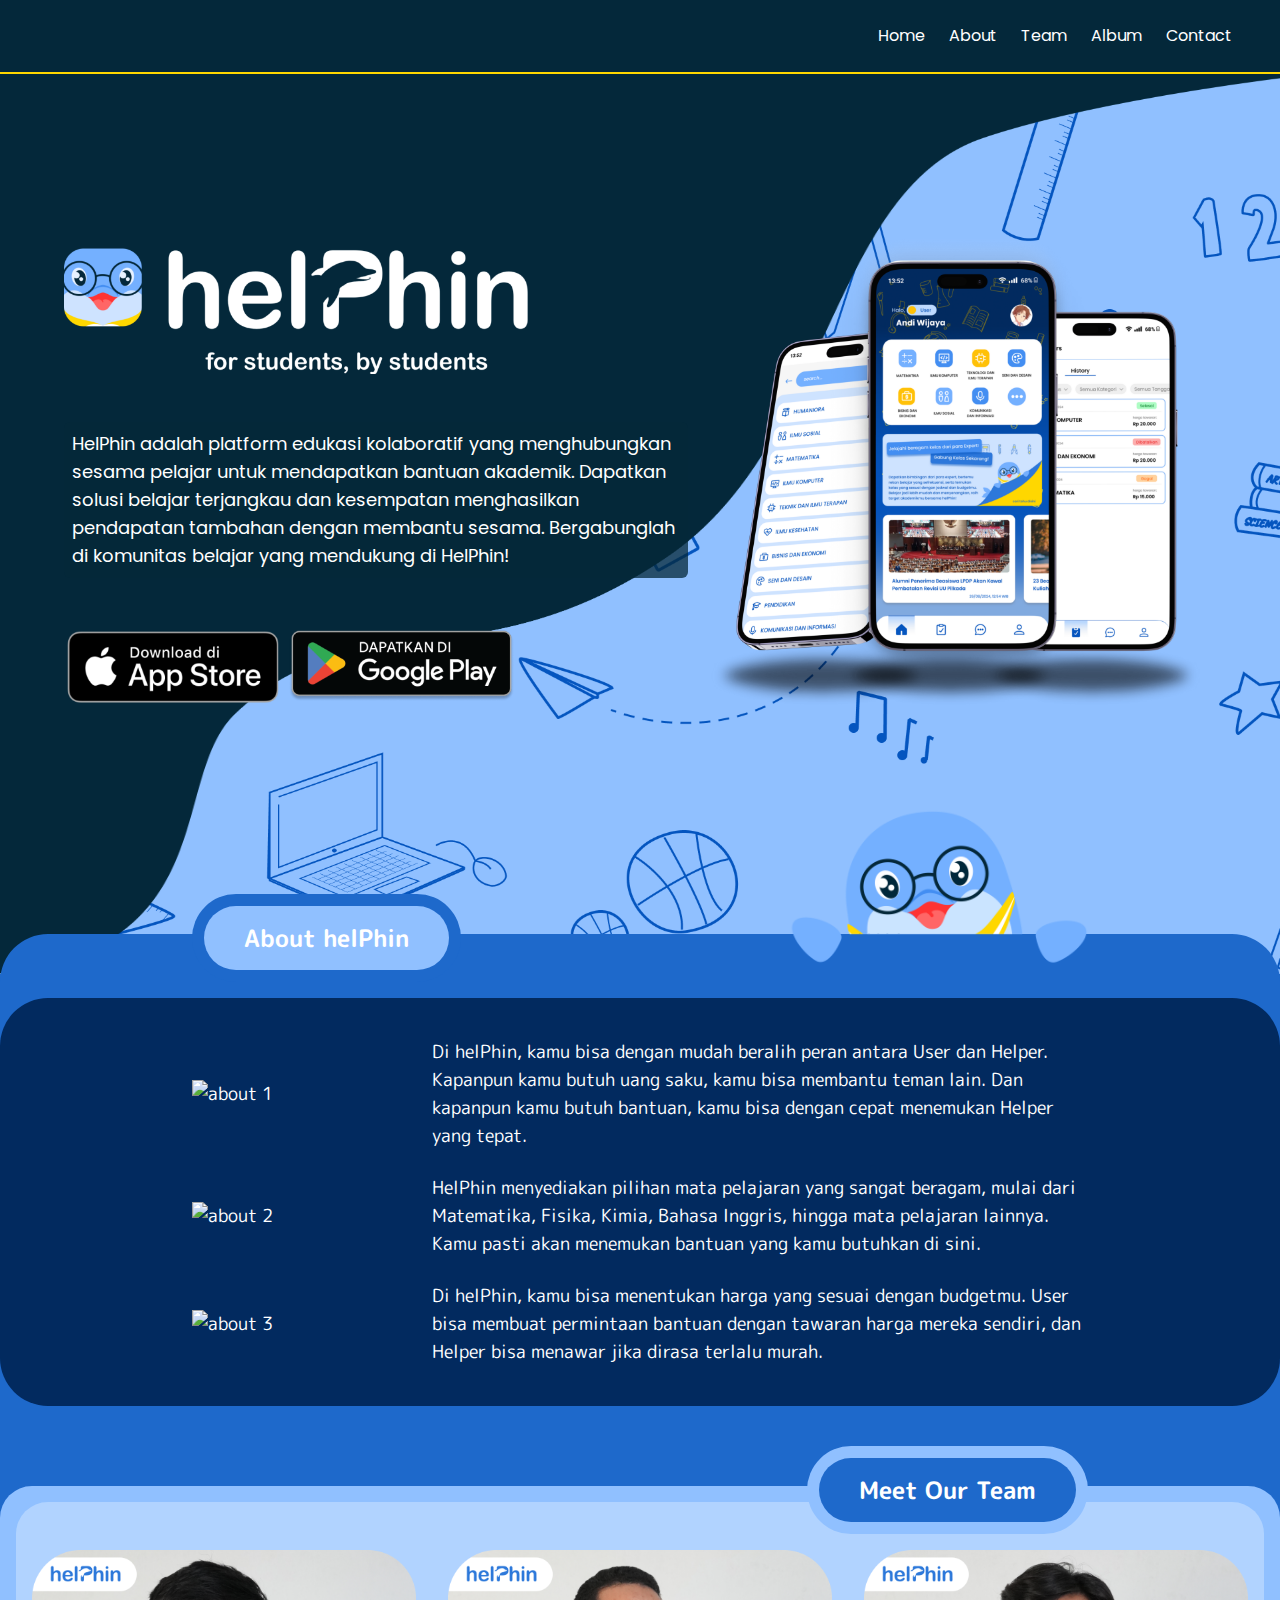
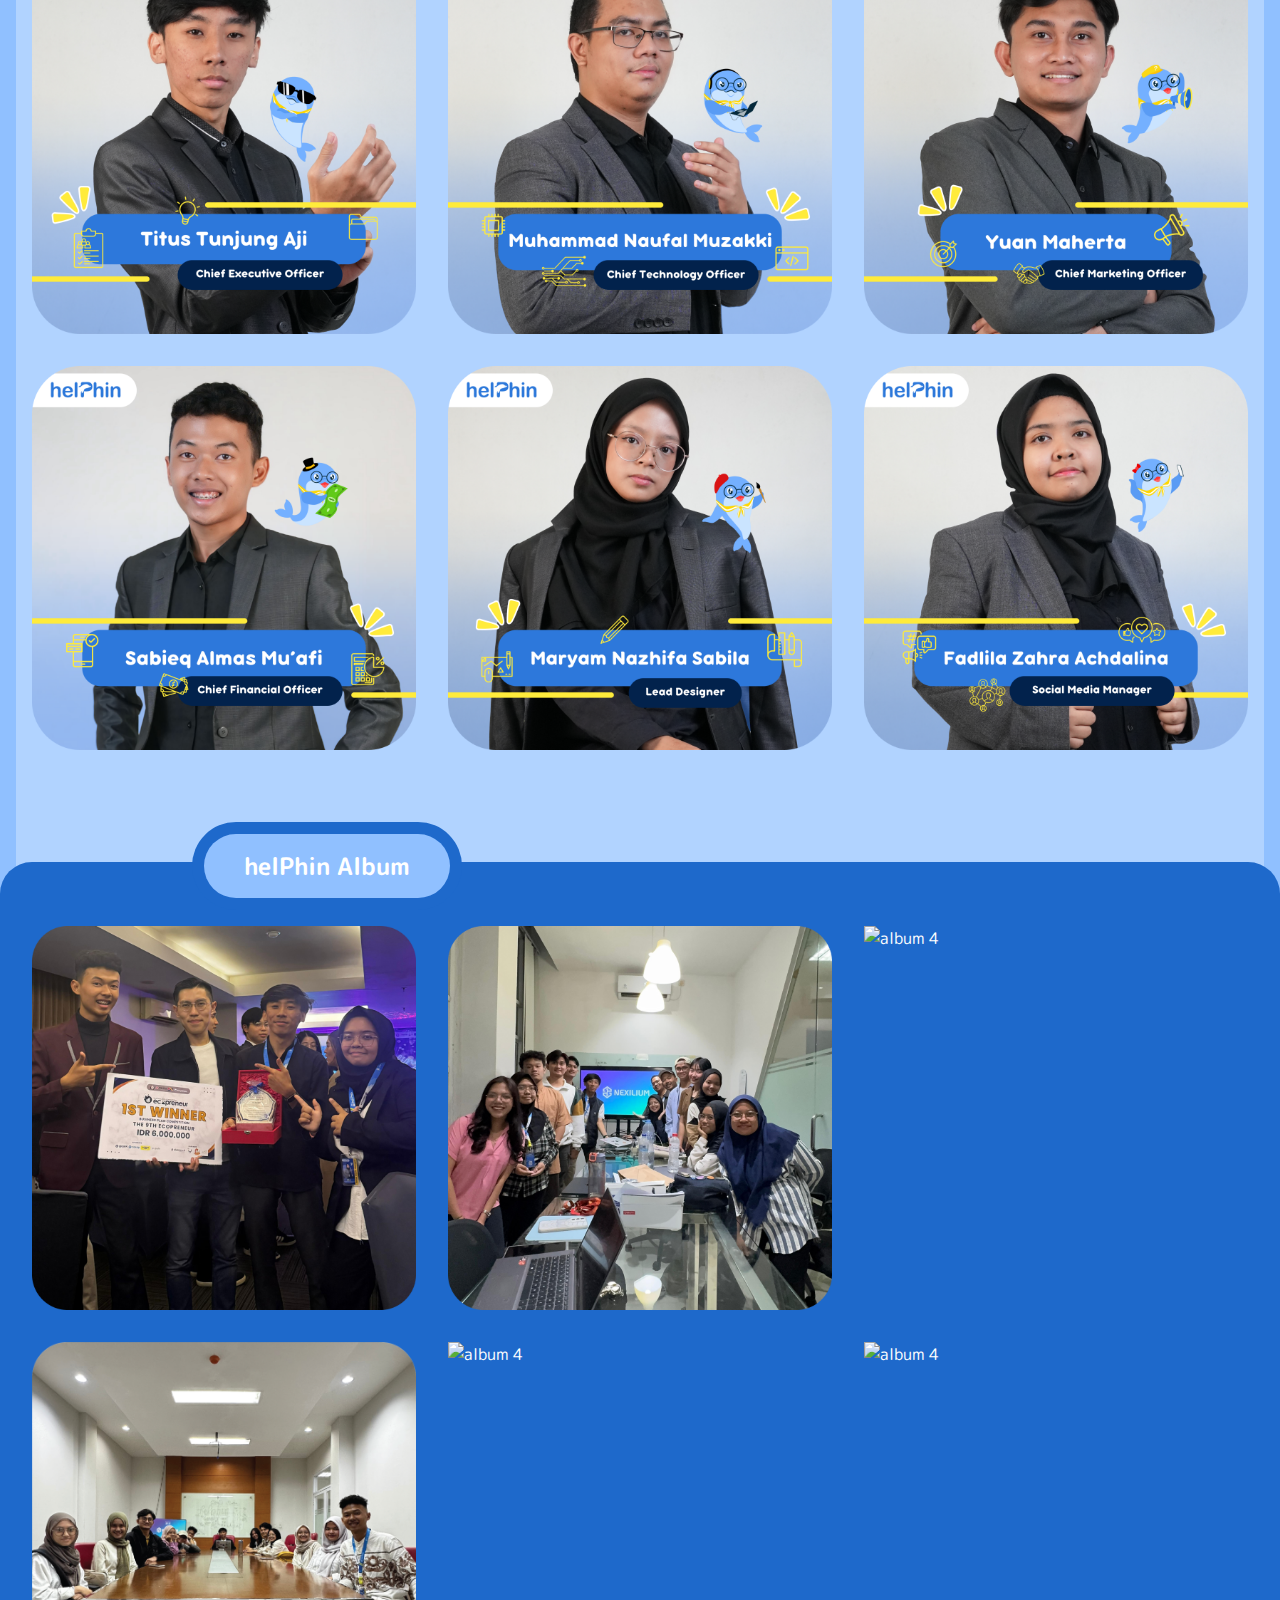
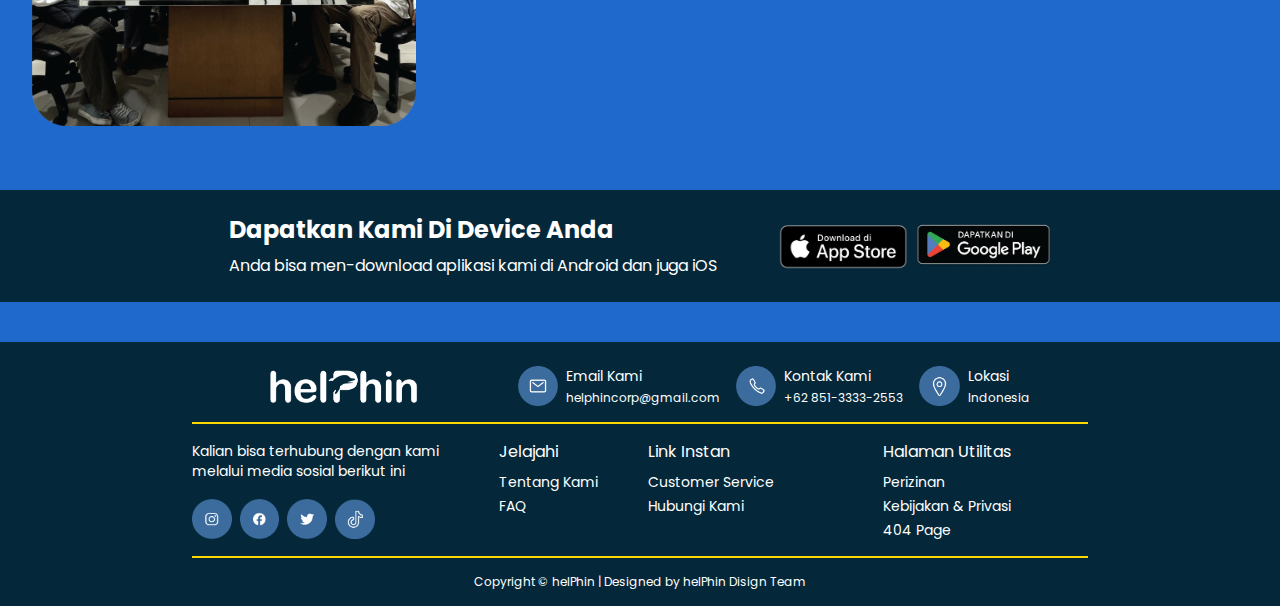
==== index.html @ 07752d6c "first commit" ====
<!DOCTYPE html>
<html lang="id">
  <head>
    <meta charset="UTF-8" />
    <meta name="viewport" content="width=device-width, initial-scale=1.0" />
    <title>HelPhin</title>
    <link rel="icon" href="assets/images/logo-short.png" type="image/x-icon">
    <link rel="stylesheet" href="./assets/css/styles.css" />
  </head>
  <body class="font-sans antialiased text-white bg-x-blue">
    <!-- Header -->
    <header
      class="sticky top-0 bg-x-navy z-40 flex items-center justify-between gap-4 px-4 sm:px-12 py-4 border-b-2 border-x-yellow"
    >
      <a href="#">
        <img
          id="header-logo"
          src="./assets/images/logo.png"
          alt="logo"
          class="h-10 opacity-0"
        />
        <span class="sr-only">helPhin</span>
      </a>

      <button
        id="mobile-nav-trigger"
        class="block sm:hidden rounded-md p-1.5 hover:bg-x-blue"
      >
        <img src="./assets/images/icon-menu.png" alt="menu" class="h-6" />
        <span class="sr-only">Menu</span>
      </button>

      <div class="items-center gap-6 hidden sm:flex 2xl:text-xl">
        <a href="#">Home</a>
        <a href="#about">About</a>
        <a href="#team">Team</a>
        <a href="#album">Album</a>
        <a href="#contact">Contact</a>
      </div>
    </header>

    <!-- Mobile navigation -->
    <aside
      id="mobile-nav"
      class="fixed inset-0 z-30 top-[4.5rem] -translate-x-full p-4 flex flex-col items-start gap-6 text-xl font-semibold bg-x-navy/80 backdrop-blur flex-grow overflow-y-auto"
    >
      <a href="#">Home</a>
      <a href="#about">About</a>
      <a href="#team">Team</a>
      <a href="#album">Album</a>
      <a href="#contact">Contact</a>
    </aside>

    <!-- Hero -->
    <section
      class="relative flex-1 bg-x-lightblue grid pb-24 min-h-screen overflow-hidden"
    >
      <img
        src="./assets/images/hero-vector.png"
        alt="hero"
        class="absolute inset-0 w-full h-full object-cover"
      />
      <img
        src="./assets/images/hero-vector-divider.png"
        alt="hero"
        class="absolute inset-0 w-full h-full object-cover sm:object-fill scale-[2.5] sm:scale-100"
      />

      <div class="relative flex items-center justify-evenly gap-4 p-8 lg:px-16">
        <div
          class="flex-1 space-y-6 md:space-y-8 lg:space-y-10 xl:space-y-12 2xl:space-y-20"
        >
          <img
            src="./assets/images/logo-full.png"
            alt="logo"
            class="h-16 sm:h-20 xl:h-32 2xl:h-48 mx-auto sm:mx-0"
          />

          <p
            class="bg-x-navy/75 p-2 rounded-md xl:text-lg 2xl:text-xl text-center sm:text-left xl:max-w-2xl 2xl:max-w-3xl"
          >
            HelPhin adalah platform edukasi kolaboratif yang menghubungkan
            sesama pelajar untuk mendapatkan bantuan akademik. Dapatkan solusi
            belajar terjangkau dan kesempatan menghasilkan pendapatan tambahan
            dengan membantu sesama. Bergabunglah di komunitas belajar yang
            mendukung di HelPhin!
          </p>

          <div class="flex gap-2 sm:hidden justify-center">
            <a href="#">
              <img
                src="./assets/images/download-app-store.png"
                alt="download-app-store"
                class="h-12"
              />
              <span class="sr-only">Download di App Store</span>
            </a>
            <a href="#">
              <img
                src="./assets/images/download-play-store.png"
                alt="download-play-store"
                class="h-12"
              />
              <span class="sr-only">Download di Play Store</span>
            </a>
          </div>

          <img
            src="./assets/images/demo.png"
            alt="demo"
            class="sm:hidden max-w-xs mx-auto"
          />

          <div class="gap-2 hidden sm:flex">
            <a href="#">
              <img
                src="./assets/images/download-app-store.png"
                alt="download-app-store"
                class="h-12 xl:h-20 2xl:h-24"
              />
              <span class="sr-only">Download di App Store</span>
            </a>
            <a href="#">
              <img
                src="./assets/images/download-play-store.png"
                alt="download-play-store"
                class="h-12 xl:h-20 2xl:h-24"
              />
              <span class="sr-only">Download di Play Store</span>
            </a>
          </div>
        </div>

        <img
          src="./assets/images/demo.png"
          alt="demo"
          class="flex-1 hidden sm:block max-w-64 sm:max-w-xs md:max-w-sm lg:max-w-md xl:max-w-lg 2xl:max-w-2xl"
        />
      </div>
    </section>

    <!-- About -->
    <div class="rounded-[3rem] bg-x-blue h-40 -mt-10 relative px-12">
      <div class="relative max-w-4xl mx-auto">
        <div class="absolute -top-10 left-0 bg-x-blue rounded-[5rem] p-3">
          <h1
            class="text-xl sm:text-2xl font-bold font-mplus px-8 sm:px-10 py-3 sm:py-4 bg-x-lightblue rounded-[5rem]"
          >
            About helPhin
          </h1>
        </div>
        <img
          src="./assets/images/dolfi.png"
          alt="dolfi"
          class="h-40 absolute -top-[7.8rem] right-0 hidden md:block"
        />
      </div>
    </div>

    <section
      id="about"
      class="px-6 py-10 rounded-[3rem] bg-x-darkblue font-mplus -mt-24 z-10 relative"
    >
      <div
        class="grid grid-cols-1 max-w-4xl 2xl:max-w-6xl mx-auto gap-6 text-sm sm:text-base xl:text-lg 2xl:text-2xl"
      >
        <div class="flex items-center gap-4">
          <img
            src="./assets/images/GifPage1.gif"
            alt="about 1"
            class="basis-1/3 sm:basis-1/4"
          />
          <p class="flex-1">
            Di helPhin, kamu bisa dengan mudah beralih peran antara User dan
            Helper. Kapanpun kamu butuh uang saku, kamu bisa membantu teman
            lain. Dan kapanpun kamu butuh bantuan, kamu bisa dengan cepat
            menemukan Helper yang tepat.
          </p>
        </div>

        <div class="flex items-center gap-4">
          <img
            src="./assets/images/GifPage2.gif"
            alt="about 2"
            class="basis-1/3 sm:basis-1/4"
          />
          <p class="flex-1">
            HelPhin menyediakan pilihan mata pelajaran yang sangat beragam,
            mulai dari Matematika, Fisika, Kimia, Bahasa Inggris, hingga mata
            pelajaran lainnya. Kamu pasti akan menemukan bantuan yang kamu
            butuhkan di sini.
          </p>
        </div>

        <div class="flex items-center gap-4">
          <img
            src="./assets/images/GifPage3.gif"
            alt="about 3"
            class="basis-1/3 sm:basis-1/4"
          />
          <p class="flex-1">
            Di helPhin, kamu bisa menentukan harga yang sesuai dengan budgetmu.
            User bisa membuat permintaan bantuan dengan tawaran harga mereka
            sendiri, dan Helper bisa menawar jika dirasa terlalu murah.
          </p>
        </div>
      </div>
    </section>

    <!-- Team -->
    <section
      id="team"
      class="bg-x-lightblue p-4 rounded-t-[2rem] relative mt-20"
    >
      <div class="relative max-w-4xl mx-auto">
        <div
          class="absolute -top-[3.5rem] right-4 lg:right-0 bg-x-lightblue rounded-[5rem] p-3 z-20"
        >
          <h1
            class="text-xl sm:text-2xl font-bold font-mplus px-8 sm:px-10 py-3 sm:py-4 bg-x-blue rounded-[5rem]"
          >
            Meet Our Team
          </h1>
        </div>
      </div>

      <div
        class="rounded-t-[2rem] px-4 pt-12 pb-36 bg-x-extra-lightblue font-mplus z-10 relative"
      >
        <div class="grid grid-cols-2 md:grid-cols-3 gap-4 md:gap-6 lg:gap-8">
          <img src="./assets/images/team-1.png" alt="team 1" />
          <img src="./assets/images/team-2.png" alt="team 2" />
          <img src="./assets/images/team-3.png" alt="team 3" />
          <img src="./assets/images/team-4.png" alt="team 4" />
          <img src="./assets/images/team-5.png" alt="team 5" />
          <img src="./assets/images/team-6.png" alt="team 6" />
        </div>
      </div>
    </section>

    <!-- Album -->
    <section
      id="album"
      class="bg-x-blue p-4 rounded-t-[2rem] relative z-10 -mt-12"
    >
      <div class="relative max-w-4xl mx-auto">
        <div
          class="absolute -top-[3.5rem] left-4 lg:left-0 bg-x-blue rounded-[5rem] p-3 z-20"
        >
          <h1
            class="text-xl sm:text-2xl font-bold font-mplus px-8 sm:px-10 py-3 sm:py-4 bg-x-lightblue rounded-[5rem]"
          >
            helPhin Album
          </h1>
        </div>
      </div>

      <div class="rounded-t-[2rem] px-4 py-12 font-mplus z-10 relative">
        <div class="grid grid-cols-2 md:grid-cols-3 gap-4 md:gap-6 lg:gap-8">
          <img src="./assets/images/album-1.png" alt="album 1" />
          <img src="./assets/images/album-3.png" alt="album 3" />
          <img src="./assets/images/album-5.png" alt="album 4" />
          <img src="./assets/images/album-6.png" alt="album 4" />
          <img src="./assets/images/album-7.png" alt="album 4" />
          <img src="./assets/images/album-8.png" alt="album 4" />
        </div>
      </div>
    </section>

    <!-- Download -->
    <section class="px-4 py-6 bg-x-navy">
      <div
        class="max-w-4xl 2xl:max-w-4xl mx-auto flex sm:justify-evenly sm:items-center flex-col sm:flex-row gap-6"
      >
        <div class="space-y-2">
          <h1 class="text-xl sm:text-2xl font-bold">
            Dapatkan Kami Di Device Anda
          </h1>
          <p class="text-sm xl:text-base">
            Anda bisa men-download aplikasi kami di Android dan juga iOS
          </p>
        </div>

        <div class="flex gap-2 flex-none">
          <a href="#">
            <img
              src="./assets/images/download-app-store.png"
              alt="download-app-store"
              class="h-12 2xl:h-16"
            />
            <span class="sr-only">Download di App Store</span>
          </a>
          <a href="#">
            <img
              src="./assets/images/download-play-store.png"
              alt="download-play-store"
              class="h-12 2xl:h-16"
            />
            <span class="sr-only">Download di Play Store</span>
          </a>
        </div>
      </div>
    </section>

    <!-- Footer -->
    <footer id="contact" class="px-4 pt-6 pb-4 bg-x-navy mt-10">
      <div class="max-w-4xl 2xl:max-w-6xl mx-auto space-y-4">
        <div
          class="flex flex-col sm:flex-row gap-6 items-center justify-evenly border-b-2 border-x-yellow pb-4"
        >
          <a href="#" class="flex-none">
            <img src="./assets/images/logo-text.png" alt="logo" class="h-10" />
            <span class="sr-only">helPhin</span>
          </a>

          <div class="flex items-center gap-4 flex-wrap break-words">
            <div class="flex items-center gap-2">
              <img
                src="./assets/images/icon-mail.png"
                alt="icon mail"
                class="h-10"
              />
              <div class="space-y-1">
                <h6 class="text-sm">Email Kami</h6>
                <p class="text-xs">helphincorp@gmail.com</p>
              </div>
            </div>

            <div class="flex items-center gap-2">
              <img
                src="./assets/images/icon-phone.png"
                alt="icon mail"
                class="h-10"
              />
              <div class="space-y-1">
                <h6 class="text-sm">Kontak Kami</h6>
                <p class="text-xs">+62 851-3333-2553</p>
              </div>
            </div>

            <div class="flex items-center gap-2">
              <img
                src="./assets/images/icon-location.png"
                alt="icon mail"
                class="h-10"
              />
              <div class="space-y-1">
                <h6 class="text-sm">Lokasi</h6>
                <p class="text-xs">Indonesia</p>
              </div>
            </div>
          </div>
        </div>

        <div
          class="grid grid-cols-1 sm:grid-cols-2 md:grid-cols-3 gap-6 border-b-2 border-x-yellow pb-4"
        >
          <div class="flex flex-col justify-evenly gap-4">
            <p class="text-sm">
              Kalian bisa terhubung dengan kami melalui media sosial berikut ini
            </p>

            <div class="flex items-center gap-2 flex-wrap">
              <a href="#">
                <img
                  src="./assets/images/icon-instagram.png"
                  alt="icon instagram"
                  class="h-10"
                />
                <span class="sr-only">Instagram</span>
              </a>

              <a href="#">
                <img
                  src="./assets/images/icon-facebook.png"
                  alt="icon facebook"
                  class="h-10"
                />
                <span class="sr-only">Facebook</span>
              </a>

              <a href="#">
                <img
                  src="./assets/images/icon-twitter.png"
                  alt="icon twitter"
                  class="h-10"
                />
                <span class="sr-only">Twitter</span>
              </a>

              <a href="#">
                <img
                  src="./assets/images/icon-tiktok.png"
                  alt="icon tiktok"
                  class="h-10"
                />
                <span class="sr-only">Tiktok</span>
              </a>
            </div>
          </div>

          <div class="flex gap-4">
            <div class="flex-1">
              <h6 class="mb-2">Jelajahi</h6>
              <ul class="space-y-1 text-sm">
                <li>
                  <a href="#">Tentang Kami</a>
                </li>
                <li>
                  <a href="#">FAQ</a>
                </li>
              </ul>
            </div>

            <div class="flex-1">
              <h6 class="mb-2">Link Instan</h6>
              <ul class="space-y-1 text-sm">
                <li>
                  <a href="#">Customer Service</a>
                </li>
                <li>
                  <a href="contactUs.html">Hubungi Kami</a>
                </li>
              </ul>
            </div>
          </div>

          <div class="md:place-self-center">
            <h6 class="mb-2">Halaman Utilitas</h6>
            <ul class="space-y-1 text-sm">
              <li>
                <a href="#">Perizinan</a>
              </li>
              <li>
                <a href="privasi.html">Kebijakan & Privasi</a>
              </li>
              <li>
                <a href="404.html">404 Page</a>
              </li>
            </ul>
          </div>
        </div>

        <p class="text-xs text-center">
          Copyright © helPhin | Designed by helPhin Disign Team
        </p>
      </div>
    </footer>

    <script src="./assets/js/index.js"></script>
  </body>
</html>
---- assets/css/styles.css ----
@import url("https://fonts.googleapis.com/css2?family=M+PLUS+Rounded+1c:wght@700;800&family=Poppins&display=swap");

*, ::before, ::after{
  --tw-border-spacing-x: 0;
  --tw-border-spacing-y: 0;
  --tw-translate-x: 0;
  --tw-translate-y: 0;
  --tw-rotate: 0;
  --tw-skew-x: 0;
  --tw-skew-y: 0;
  --tw-scale-x: 1;
  --tw-scale-y: 1;
  --tw-pan-x:  ;
  --tw-pan-y:  ;
  --tw-pinch-zoom:  ;
  --tw-scroll-snap-strictness: proximity;
  --tw-gradient-from-position:  ;
  --tw-gradient-via-position:  ;
  --tw-gradient-to-position:  ;
  --tw-ordinal:  ;
  --tw-slashed-zero:  ;
  --tw-numeric-figure:  ;
  --tw-numeric-spacing:  ;
  --tw-numeric-fraction:  ;
  --tw-ring-inset:  ;
  --tw-ring-offset-width: 0px;
  --tw-ring-offset-color: #fff;
  --tw-ring-color: rgb(59 130 246 / 0.5);
  --tw-ring-offset-shadow: 0 0 #0000;
  --tw-ring-shadow: 0 0 #0000;
  --tw-shadow: 0 0 #0000;
  --tw-shadow-colored: 0 0 #0000;
  --tw-blur:  ;
  --tw-brightness:  ;
  --tw-contrast:  ;
  --tw-grayscale:  ;
  --tw-hue-rotate:  ;
  --tw-invert:  ;
  --tw-saturate:  ;
  --tw-sepia:  ;
  --tw-drop-shadow:  ;
  --tw-backdrop-blur:  ;
  --tw-backdrop-brightness:  ;
  --tw-backdrop-contrast:  ;
  --tw-backdrop-grayscale:  ;
  --tw-backdrop-hue-rotate:  ;
  --tw-backdrop-invert:  ;
  --tw-backdrop-opacity:  ;
  --tw-backdrop-saturate:  ;
  --tw-backdrop-sepia:  ;
  --tw-contain-size:  ;
  --tw-contain-layout:  ;
  --tw-contain-paint:  ;
  --tw-contain-style:  ;
}

::backdrop{
  --tw-border-spacing-x: 0;
  --tw-border-spacing-y: 0;
  --tw-translate-x: 0;
  --tw-translate-y: 0;
  --tw-rotate: 0;
  --tw-skew-x: 0;
  --tw-skew-y: 0;
  --tw-scale-x: 1;
  --tw-scale-y: 1;
  --tw-pan-x:  ;
  --tw-pan-y:  ;
  --tw-pinch-zoom:  ;
  --tw-scroll-snap-strictness: proximity;
  --tw-gradient-from-position:  ;
  --tw-gradient-via-position:  ;
  --tw-gradient-to-position:  ;
  --tw-ordinal:  ;
  --tw-slashed-zero:  ;
  --tw-numeric-figure:  ;
  --tw-numeric-spacing:  ;
  --tw-numeric-fraction:  ;
  --tw-ring-inset:  ;
  --tw-ring-offset-width: 0px;
  --tw-ring-offset-color: #fff;
  --tw-ring-color: rgb(59 130 246 / 0.5);
  --tw-ring-offset-shadow: 0 0 #0000;
  --tw-ring-shadow: 0 0 #0000;
  --tw-shadow: 0 0 #0000;
  --tw-shadow-colored: 0 0 #0000;
  --tw-blur:  ;
  --tw-brightness:  ;
  --tw-contrast:  ;
  --tw-grayscale:  ;
  --tw-hue-rotate:  ;
  --tw-invert:  ;
  --tw-saturate:  ;
  --tw-sepia:  ;
  --tw-drop-shadow:  ;
  --tw-backdrop-blur:  ;
  --tw-backdrop-brightness:  ;
  --tw-backdrop-contrast:  ;
  --tw-backdrop-grayscale:  ;
  --tw-backdrop-hue-rotate:  ;
  --tw-backdrop-invert:  ;
  --tw-backdrop-opacity:  ;
  --tw-backdrop-saturate:  ;
  --tw-backdrop-sepia:  ;
  --tw-contain-size:  ;
  --tw-contain-layout:  ;
  --tw-contain-paint:  ;
  --tw-contain-style:  ;
}

/*
! tailwindcss v3.4.14 | MIT License | https://tailwindcss.com
*/

/*
1. Prevent padding and border from affecting element width. (https://github.com/mozdevs/cssremedy/issues/4)
2. Allow adding a border to an element by just adding a border-width. (https://github.com/tailwindcss/tailwindcss/pull/116)
*/

*,
::before,
::after {
  box-sizing: border-box;
  /* 1 */
  border-width: 0;
  /* 2 */
  border-style: solid;
  /* 2 */
  border-color: #e5e7eb;
  /* 2 */
}

::before,
::after {
  --tw-content: '';
}

/*
1. Use a consistent sensible line-height in all browsers.
2. Prevent adjustments of font size after orientation changes in iOS.
3. Use a more readable tab size.
4. Use the user's configured `sans` font-family by default.
5. Use the user's configured `sans` font-feature-settings by default.
6. Use the user's configured `sans` font-variation-settings by default.
7. Disable tap highlights on iOS
*/

html,
:host {
  line-height: 1.5;
  /* 1 */
  -webkit-text-size-adjust: 100%;
  /* 2 */
  -moz-tab-size: 4;
  /* 3 */
  -o-tab-size: 4;
     tab-size: 4;
  /* 3 */
  font-family: Poppins, sans-serif;
  /* 4 */
  font-feature-settings: normal;
  /* 5 */
  font-variation-settings: normal;
  /* 6 */
  -webkit-tap-highlight-color: transparent;
  /* 7 */
}

/*
1. Remove the margin in all browsers.
2. Inherit line-height from `html` so users can set them as a class directly on the `html` element.
*/

body {
  margin: 0;
  /* 1 */
  line-height: inherit;
  /* 2 */
}

/*
1. Add the correct height in Firefox.
2. Correct the inheritance of border color in Firefox. (https://bugzilla.mozilla.org/show_bug.cgi?id=190655)
3. Ensure horizontal rules are visible by default.
*/

hr {
  height: 0;
  /* 1 */
  color: inherit;
  /* 2 */
  border-top-width: 1px;
  /* 3 */
}

/*
Add the correct text decoration in Chrome, Edge, and Safari.
*/

abbr:where([title]) {
  -webkit-text-decoration: underline dotted;
          text-decoration: underline dotted;
}

/*
Remove the default font size and weight for headings.
*/

h1,
h2,
h3,
h4,
h5,
h6 {
  font-size: inherit;
  font-weight: inherit;
}

/*
Reset links to optimize for opt-in styling instead of opt-out.
*/

a {
  color: inherit;
  text-decoration: inherit;
}

/*
Add the correct font weight in Edge and Safari.
*/

b,
strong {
  font-weight: bolder;
}

/*
1. Use the user's configured `mono` font-family by default.
2. Use the user's configured `mono` font-feature-settings by default.
3. Use the user's configured `mono` font-variation-settings by default.
4. Correct the odd `em` font sizing in all browsers.
*/

code,
kbd,
samp,
pre {
  font-family: ui-monospace, SFMono-Regular, Menlo, Monaco, Consolas, "Liberation Mono", "Courier New", monospace;
  /* 1 */
  font-feature-settings: normal;
  /* 2 */
  font-variation-settings: normal;
  /* 3 */
  font-size: 1em;
  /* 4 */
}

/*
Add the correct font size in all browsers.
*/

small {
  font-size: 80%;
}

/*
Prevent `sub` and `sup` elements from affecting the line height in all browsers.
*/

sub,
sup {
  font-size: 75%;
  line-height: 0;
  position: relative;
  vertical-align: baseline;
}

sub {
  bottom: -0.25em;
}

sup {
  top: -0.5em;
}

/*
1. Remove text indentation from table contents in Chrome and Safari. (https://bugs.chromium.org/p/chromium/issues/detail?id=999088, https://bugs.webkit.org/show_bug.cgi?id=201297)
2. Correct table border color inheritance in all Chrome and Safari. (https://bugs.chromium.org/p/chromium/issues/detail?id=935729, https://bugs.webkit.org/show_bug.cgi?id=195016)
3. Remove gaps between table borders by default.
*/

table {
  text-indent: 0;
  /* 1 */
  border-color: inherit;
  /* 2 */
  border-collapse: collapse;
  /* 3 */
}

/*
1. Change the font styles in all browsers.
2. Remove the margin in Firefox and Safari.
3. Remove default padding in all browsers.
*/

button,
input,
optgroup,
select,
textarea {
  font-family: inherit;
  /* 1 */
  font-feature-settings: inherit;
  /* 1 */
  font-variation-settings: inherit;
  /* 1 */
  font-size: 100%;
  /* 1 */
  font-weight: inherit;
  /* 1 */
  line-height: inherit;
  /* 1 */
  letter-spacing: inherit;
  /* 1 */
  color: inherit;
  /* 1 */
  margin: 0;
  /* 2 */
  padding: 0;
  /* 3 */
}

/*
Remove the inheritance of text transform in Edge and Firefox.
*/

button,
select {
  text-transform: none;
}

/*
1. Correct the inability to style clickable types in iOS and Safari.
2. Remove default button styles.
*/

button,
input:where([type='button']),
input:where([type='reset']),
input:where([type='submit']) {
  -webkit-appearance: button;
  /* 1 */
  background-color: transparent;
  /* 2 */
  background-image: none;
  /* 2 */
}

/*
Use the modern Firefox focus style for all focusable elements.
*/

:-moz-focusring {
  outline: auto;
}

/*
Remove the additional `:invalid` styles in Firefox. (https://github.com/mozilla/gecko-dev/blob/2f9eacd9d3d995c937b4251a5557d95d494c9be1/layout/style/res/forms.css#L728-L737)
*/

:-moz-ui-invalid {
  box-shadow: none;
}

/*
Add the correct vertical alignment in Chrome and Firefox.
*/

progress {
  vertical-align: baseline;
}

/*
Correct the cursor style of increment and decrement buttons in Safari.
*/

::-webkit-inner-spin-button,
::-webkit-outer-spin-button {
  height: auto;
}

/*
1. Correct the odd appearance in Chrome and Safari.
2. Correct the outline style in Safari.
*/

[type='search'] {
  -webkit-appearance: textfield;
  /* 1 */
  outline-offset: -2px;
  /* 2 */
}

/*
Remove the inner padding in Chrome and Safari on macOS.
*/

::-webkit-search-decoration {
  -webkit-appearance: none;
}

/*
1. Correct the inability to style clickable types in iOS and Safari.
2. Change font properties to `inherit` in Safari.
*/

::-webkit-file-upload-button {
  -webkit-appearance: button;
  /* 1 */
  font: inherit;
  /* 2 */
}

/*
Add the correct display in Chrome and Safari.
*/

summary {
  display: list-item;
}

/*
Removes the default spacing and border for appropriate elements.
*/

blockquote,
dl,
dd,
h1,
h2,
h3,
h4,
h5,
h6,
hr,
figure,
p,
pre {
  margin: 0;
}

fieldset {
  margin: 0;
  padding: 0;
}

legend {
  padding: 0;
}

ol,
ul,
menu {
  list-style: none;
  margin: 0;
  padding: 0;
}

/*
Reset default styling for dialogs.
*/

dialog {
  padding: 0;
}

/*
Prevent resizing textareas horizontally by default.
*/

textarea {
  resize: vertical;
}

/*
1. Reset the default placeholder opacity in Firefox. (https://github.com/tailwindlabs/tailwindcss/issues/3300)
2. Set the default placeholder color to the user's configured gray 400 color.
*/

input::-moz-placeholder, textarea::-moz-placeholder {
  opacity: 1;
  /* 1 */
  color: #9ca3af;
  /* 2 */
}

input::placeholder,
textarea::placeholder {
  opacity: 1;
  /* 1 */
  color: #9ca3af;
  /* 2 */
}

/*
Set the default cursor for buttons.
*/

button,
[role="button"] {
  cursor: pointer;
}

/*
Make sure disabled buttons don't get the pointer cursor.
*/

:disabled {
  cursor: default;
}

/*
1. Make replaced elements `display: block` by default. (https://github.com/mozdevs/cssremedy/issues/14)
2. Add `vertical-align: middle` to align replaced elements more sensibly by default. (https://github.com/jensimmons/cssremedy/issues/14#issuecomment-634934210)
   This can trigger a poorly considered lint error in some tools but is included by design.
*/

img,
svg,
video,
canvas,
audio,
iframe,
embed,
object {
  display: block;
  /* 1 */
  vertical-align: middle;
  /* 2 */
}

/*
Constrain images and videos to the parent width and preserve their intrinsic aspect ratio. (https://github.com/mozdevs/cssremedy/issues/14)
*/

img,
video {
  max-width: 100%;
  height: auto;
}

/* Make elements with the HTML hidden attribute stay hidden by default */

[hidden]:where(:not([hidden="until-found"])) {
  display: none;
}

*{
  min-width: 0px;
  transition-property: all;
  transition-timing-function: cubic-bezier(0.4, 0, 0.2, 1);
  transition-duration: 300ms;
}

a:hover{
  --tw-text-opacity: 1;
  color: rgb(255 215 0 / var(--tw-text-opacity));
}
.btn{
  padding-left: 14px;
  padding-right: 14px;
  padding-top: 10px;
  padding-bottom: 10px;
  border-radius: 15px;
  background-color: rgb(255 215 0 / var(--tw-bg-opacity));
  box-shadow: 0 0 10px rgba(0,0,0,0.1);
}
.value a:hover{
  box-shadow: 0 0 20px rgba(0,0,0,0.3);
  --tw-text-opacity: 1;
  background-color: rgb(215 180 5 / var(--tw-bg-opacity));
  color: rgb(255 255 255 / var(--tw-text-opacity));
}

.sr-only{
  position: absolute;
  width: 1px;
  height: 1px;
  padding: 0;
  margin: -1px;
  overflow: hidden;
  clip: rect(0, 0, 0, 0);
  white-space: nowrap;
  border-width: 0;
}

.fixed{
  position: fixed;
}

.absolute{
  position: absolute;
}

.relative{
  position: relative;
}

.sticky{
  position: sticky;
}

.inset-0{
  inset: 0px;
}

.-top-11{
  top: -3rem;
}

.-top-10{
  top: -2.5rem;
}

.-top-\[3\.5rem\]{
  top: -3.5rem;
}

.-top-\[7\.8rem\]{
  top: -7.8rem;
}

.left-0{
  left: 0px;
}

.left-4{
  left: 1rem;
}

.right-0{
  right: 0px;
}

.right-4{
  right: 1rem;
}

.top-0{
  top: 0px;
}

.top-\[4\.5rem\]{
  top: 4.5rem;
}

.z-10{
  z-index: 10;
}

.z-20{
  z-index: 20;
}

.z-30{
  z-index: 30;
}

.z-40{
  z-index: 40;
}

.mx-10{
  margin-left: 4rem;
  margin-right: 4rem;
}
.mx-12{
  margin-left: 10rem;
  margin-right: 10rem;
}
.mx-18{
  margin-left: 26rem;
  margin-right: 26rem;
}

.mx-auto{
  margin-left: auto;
  margin-right: auto;
}

.-mt-10{
  margin-top: -2.5rem;
}

.-mt-12{
  margin-top: -3rem;
}

.-mt-24{
  margin-top: -6rem;
}

.mb-2{
  margin-bottom: 0.5rem;
}
.mb-4{
  margin-bottom: 2.5rem;
}
.mb-8{
  margin-bottom: 4.5rem;
}

.mt-10{
  margin-top: 2.5rem;
}

.mt-20{
  margin-top: 5rem;
}

.block{
  display: block;
}

.flex{
  display: flex;
}

.grid{
  display: grid;
}

.hidden{
  display: none;
}

.h-10{
  height: 2.5rem;
}

.h-12{
  height: 3rem;
}

.h-16{
  height: 4rem;
}

.h-40{
  height: 10rem;
}

.h-6{
  height: 1.5rem;
}

.h-full{
  height: 100%;
}

.min-h-screen{
  min-height: 100vh;
}

.w-full{
  width: 100%;
}

.max-w-4xl{
  max-width: 56rem;
}

.max-w-64{
  max-width: 16rem;
}

.max-w-xs{
  max-width: 20rem;
}

.flex-1{
  flex: 1 1 0%;
}

.flex-none{
  flex: none;
}

.flex-grow{
  flex-grow: 1;
}

.basis-1\/3{
  flex-basis: 33.333333%;
}

.-translate-x-full{
  --tw-translate-x: -100%;
  transform: translate(var(--tw-translate-x), var(--tw-translate-y)) rotate(var(--tw-rotate)) skewX(var(--tw-skew-x)) skewY(var(--tw-skew-y)) scaleX(var(--tw-scale-x)) scaleY(var(--tw-scale-y));
}

.scale-\[2\.5\]{
  --tw-scale-x: 2.5;
  --tw-scale-y: 2.5;
  transform: translate(var(--tw-translate-x), var(--tw-translate-y)) rotate(var(--tw-rotate)) skewX(var(--tw-skew-x)) skewY(var(--tw-skew-y)) scaleX(var(--tw-scale-x)) scaleY(var(--tw-scale-y));
}

.grid-cols-1{
  grid-template-columns: repeat(1, minmax(0, 1fr));
}

.grid-cols-2{
  grid-template-columns: repeat(2, minmax(0, 1fr));
}

.flex-col{
  flex-direction: column;
}

.flex-wrap{
  flex-wrap: wrap;
}

.items-start{
  align-items: flex-start;
}

.items-center{
  align-items: center;
}

.justify-center{
  justify-content: center;
}

.justify-between{
  justify-content: space-between;
}

.justify-evenly{
  justify-content: space-evenly;
}

.gap-2{
  gap: 0.5rem;
}

.gap-4{
  gap: 1rem;
}

.gap-6{
  gap: 1.5rem;
}

.space-y-1 > :not([hidden]) ~ :not([hidden]){
  --tw-space-y-reverse: 0;
  margin-top: calc(0.25rem * calc(1 - var(--tw-space-y-reverse)));
  margin-bottom: calc(0.25rem * var(--tw-space-y-reverse));
}

.space-y-2 > :not([hidden]) ~ :not([hidden]){
  --tw-space-y-reverse: 0;
  margin-top: calc(0.5rem * calc(1 - var(--tw-space-y-reverse)));
  margin-bottom: calc(0.5rem * var(--tw-space-y-reverse));
}

.space-y-4 > :not([hidden]) ~ :not([hidden]){
  --tw-space-y-reverse: 0;
  margin-top: calc(1rem * calc(1 - var(--tw-space-y-reverse)));
  margin-bottom: calc(1rem * var(--tw-space-y-reverse));
}

.space-y-6 > :not([hidden]) ~ :not([hidden]){
  --tw-space-y-reverse: 0;
  margin-top: calc(1.5rem * calc(1 - var(--tw-space-y-reverse)));
  margin-bottom: calc(1.5rem * var(--tw-space-y-reverse));
}

.overflow-hidden{
  overflow: hidden;
}

.overflow-y-auto{
  overflow-y: auto;
}

.break-words{
  overflow-wrap: break-word;
}

.rounded-\[3rem\]{
  border-radius: 3rem;
}

.rounded-\[5rem\]{
  border-radius: 5rem;
}

.rounded-md{
  border-radius: 0.375rem;
}

.rounded-t-\[2rem\]{
  border-top-left-radius: 2rem;
  border-top-right-radius: 2rem;
}

.border-b-2{
  border-bottom-width: 2px;
}

.border-x-yellow{
  --tw-border-opacity: 1;
  border-color: rgb(255 215 0 / var(--tw-border-opacity));
}
.atribut{
  color: rgb(255 215 0 );
}

.bg-x-yellow{
  --tw-border-opacity: 1;
  background-color: rgb(255 215 0 / var(--tw-bg-opacity));
}

.bg-x-blue{
  --tw-bg-opacity: 1;
  background-color: rgb(30 105 203 / var(--tw-bg-opacity));
}

.bg-x-darkblue{
  --tw-bg-opacity: 1;
  background-color: rgb(2 42 95 / var(--tw-bg-opacity));
}

.bg-x-extra-lightblue{
  --tw-bg-opacity: 1;
  background-color: rgb(177 211 255 / var(--tw-bg-opacity));
}

.bg-x-lightblue{
  --tw-bg-opacity: 1;
  background-color: rgb(144 192 255 / var(--tw-bg-opacity));
}

.bg-x-navy{
  --tw-bg-opacity: 1;
  background-color: rgb(4 40 58 / var(--tw-bg-opacity));
}

.bg-x-navy\/75{
  background-color: rgb(4 40 58 / 0.75);
}

.bg-x-navy\/80{
  background-color: rgb(4 40 58 / 0.8);
}

.object-cover{
  -o-object-fit: cover;
     object-fit: cover;
}

.p-1\.5{
  padding: 0.375rem;
}

.p-2{
  padding: 0.5rem;
}

.p-3{
  padding: 0.75rem;
}

.p-4{
  padding: 1rem;
}

.p-8{
  padding: 2rem;
}

.px-12{
  padding-left: 3rem;
  padding-right: 3rem;
}

.px-4{
  padding-left: 1rem;
  padding-right: 1rem;
}

.px-6{
  padding-left: 1.5rem;
  padding-right: 1.5rem;
}

.px-8{
  padding-left: 2rem;
  padding-right: 2rem;
}

.py-10{
  padding-top: 2.5rem;
  padding-bottom: 2.5rem;
}

.py-12{
  padding-top: 3rem;
  padding-bottom: 3rem;
}

.py-3{
  padding-top: 0.75rem;
  padding-bottom: 0.75rem;
}

.py-4{
  padding-top: 1rem;
  padding-bottom: 1rem;
}

.py-6{
  padding-top: 1.5rem;
  padding-bottom: 1.5rem;
}
.pb-4{
  padding-bottom: 1rem;
}

.pb-8{
  padding-bottom: 3rem;
}

.pb-24{
  padding-bottom: 6rem;
}

.pb-36{
  padding-bottom: 9rem;
}



.pt-12{
  padding-top: 3rem;
}

.pt-6{
  padding-top: 1.5rem;
}

.text-center{
  text-align: center;
}

.font-mplus{
  font-family: 'M PLUS Rounded 1c', sans-serif;
}

.font-sans{
  font-family: Poppins, sans-serif;
}

.text-sm{
  font-size: 0.875rem;
  line-height: 1.25rem;
}

.text-xl{
  font-size: 1.25rem;
  line-height: 1.75rem;
}

.text-3xl{
  font-size: 3rem;
  line-height: 2.5rem;
}

.text-xs{
  font-size: 0.75rem;
  line-height: 1rem;
}

.font-bold{
  font-weight: 700;
}

.font-semibold{
  font-weight: 600;
}

.text-white{
  --tw-text-opacity: 1;
  color: rgb(255 255 255 / var(--tw-text-opacity));
}

.antialiased{
  -webkit-font-smoothing: antialiased;
  -moz-osx-font-smoothing: grayscale;
}

.opacity-0{
  opacity: 0;
}

.backdrop-blur{
  --tw-backdrop-blur: blur(8px);
  -webkit-backdrop-filter: var(--tw-backdrop-blur) var(--tw-backdrop-brightness) var(--tw-backdrop-contrast) var(--tw-backdrop-grayscale) var(--tw-backdrop-hue-rotate) var(--tw-backdrop-invert) var(--tw-backdrop-opacity) var(--tw-backdrop-saturate) var(--tw-backdrop-sepia);
  backdrop-filter: var(--tw-backdrop-blur) var(--tw-backdrop-brightness) var(--tw-backdrop-contrast) var(--tw-backdrop-grayscale) var(--tw-backdrop-hue-rotate) var(--tw-backdrop-invert) var(--tw-backdrop-opacity) var(--tw-backdrop-saturate) var(--tw-backdrop-sepia);
}

.hover\:bg-x-blue:hover{
  --tw-bg-opacity: 1;
  background-color: rgb(30 105 203 / var(--tw-bg-opacity));
}


@media (min-width: 640px){
  .sm\:mx-0{
    margin-left: 0px;
    margin-right: 0px;
  }

  .sm\:h-16{
    height: 4rem;
  }

  .sm\:block{
    display: block;
  }

  .sm\:flex{
    display: flex;
  }

  .sm\:hidden{
    display: none;
  }

  .sm\:h-20{
    height: 5rem;
  }

  .sm\:max-w-xs{
    max-width: 20rem;
  }

  .sm\:basis-1\/4{
    flex-basis: 25%;
  }

  .sm\:scale-100{
    --tw-scale-x: 1;
    --tw-scale-y: 1;
    transform: translate(var(--tw-translate-x), var(--tw-translate-y)) rotate(var(--tw-rotate)) skewX(var(--tw-skew-x)) skewY(var(--tw-skew-y)) scaleX(var(--tw-scale-x)) scaleY(var(--tw-scale-y));
  }

  .sm\:grid-cols-2{
    grid-template-columns: repeat(2, minmax(0, 1fr));
  }

  .sm\:flex-row{
    flex-direction: row;
  }

  .sm\:items-center{
    align-items: center;
  }

  .sm\:justify-evenly{
    justify-content: space-evenly;
  }

  .sm\:object-fill{
    -o-object-fit: fill;
       object-fit: fill;
  }

  .sm\:px-10{
    padding-left: 2.5rem;
    padding-right: 2.5rem;
  }

  .sm\:px-12{
    padding-left: 3rem;
    padding-right: 3rem;
  }

  .sm\:py-4{
    padding-top: 1rem;
    padding-bottom: 1rem;
  }

  .sm\:text-left{
    text-align: left;
  }

  .sm\:text-3xl{
    font-size: 2rem;
    line-height: 2rem;
  }
  .sm\:text-4xl{
    font-size: 8rem;
    line-height: 6rem;
  }
  .sm\:text-2xl{
    font-size: 1.5rem;
    line-height: 2rem;
  }
  .sm\:text-xl{
    font-size: 1.2rem;
    line-height: 1.7rem;
  }

  .sm\:text-base{
    font-size: 1rem;
    line-height: 1.5rem;
  }
}

@media (min-width: 768px){
  .md\:block{
    display: block;
  }

  .md\:max-w-sm{
    max-width: 24rem;
  }

  .md\:grid-cols-3{
    grid-template-columns: repeat(3, minmax(0, 1fr));
  }

  .md\:gap-6{
    gap: 1.5rem;
  }

  .md\:space-y-8 > :not([hidden]) ~ :not([hidden]){
    --tw-space-y-reverse: 0;
    margin-top: calc(2rem * calc(1 - var(--tw-space-y-reverse)));
    margin-bottom: calc(2rem * var(--tw-space-y-reverse));
  }

  .md\:place-self-center{
    place-self: center;
  }
}

@media (min-width: 1024px){
  .lg\:left-0{
    left: 0px;
  }

  .lg\:right-0{
    right: 0px;
  }

  .lg\:max-w-md{
    max-width: 28rem;
  }

  .lg\:gap-8{
    gap: 2rem;
  }

  .lg\:space-y-10 > :not([hidden]) ~ :not([hidden]){
    --tw-space-y-reverse: 0;
    margin-top: calc(2.5rem * calc(1 - var(--tw-space-y-reverse)));
    margin-bottom: calc(2.5rem * var(--tw-space-y-reverse));
  }

  .lg\:px-16{
    padding-left: 4rem;
    padding-right: 4rem;
  }
}

@media (min-width: 1280px){
  .xl\:h-20{
    height: 5rem;
  }

  .xl\:h-32{
    height: 8rem;
  }

  .xl\:max-w-2xl{
    max-width: 42rem;
  }

  .xl\:max-w-lg{
    max-width: 32rem;
  }

  .xl\:space-y-12 > :not([hidden]) ~ :not([hidden]){
    --tw-space-y-reverse: 0;
    margin-top: calc(3rem * calc(1 - var(--tw-space-y-reverse)));
    margin-bottom: calc(3rem * var(--tw-space-y-reverse));
  }

  .xl\:text-base{
    font-size: 1rem;
    line-height: 1.5rem;
  }

  .xl\:text-lg{
    font-size: 1.125rem;
    line-height: 1.75rem;
  }
}

@media (min-width: 1536px){
  .\32xl\:h-16{
    height: 4rem;
  }

  .\32xl\:h-24{
    height: 6rem;
  }

  .\32xl\:h-48{
    height: 12rem;
  }

  .\32xl\:max-w-2xl{
    max-width: 42rem;
  }

  .\32xl\:max-w-3xl{
    max-width: 48rem;
  }

  .\32xl\:max-w-4xl{
    max-width: 56rem;
  }

  .\32xl\:max-w-6xl{
    max-width: 72rem;
  }

  .\32xl\:space-y-20 > :not([hidden]) ~ :not([hidden]){
    --tw-space-y-reverse: 0;
    margin-top: calc(5rem * calc(1 - var(--tw-space-y-reverse)));
    margin-bottom: calc(5rem * var(--tw-space-y-reverse));
  }

  .\32xl\:text-2xl{
    font-size: 1.5rem;
    line-height: 2rem;
  }

  .\32xl\:text-xl{
    font-size: 1.25rem;
    line-height: 1.75rem;
  }
}
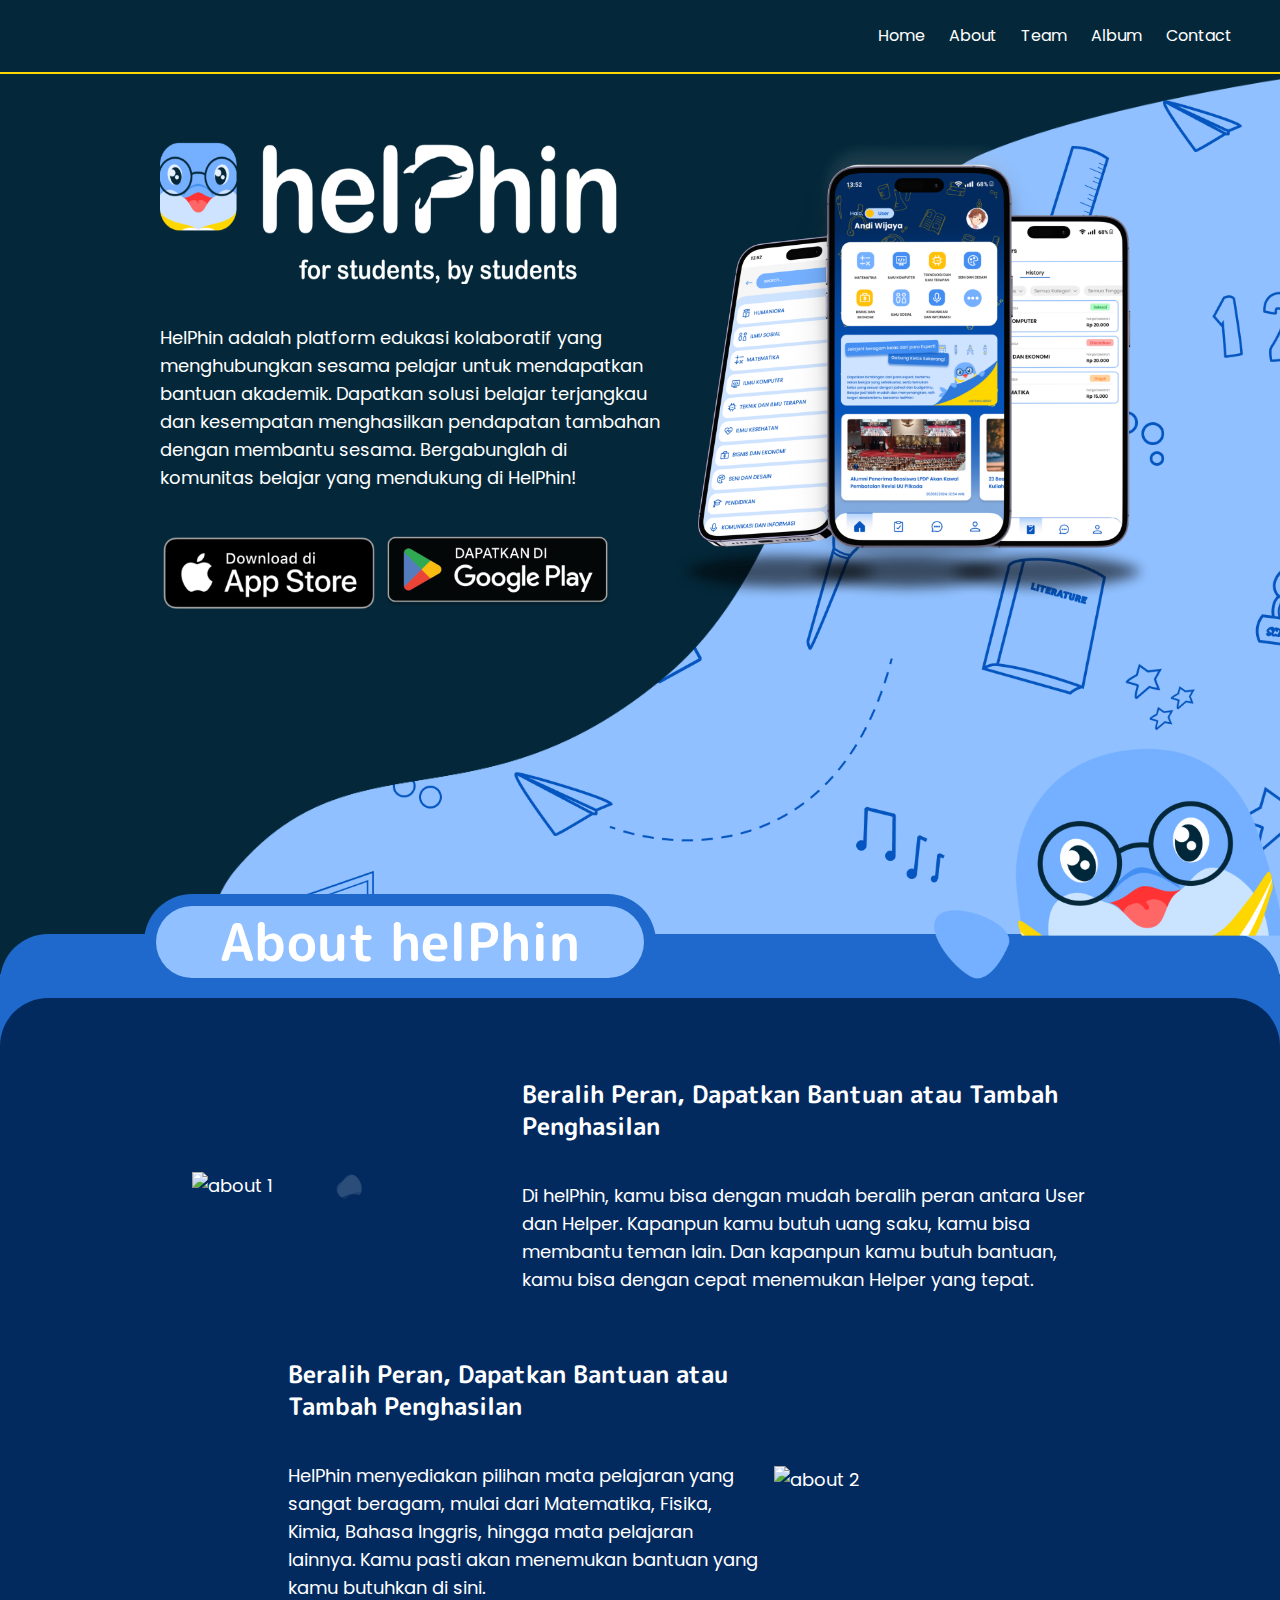
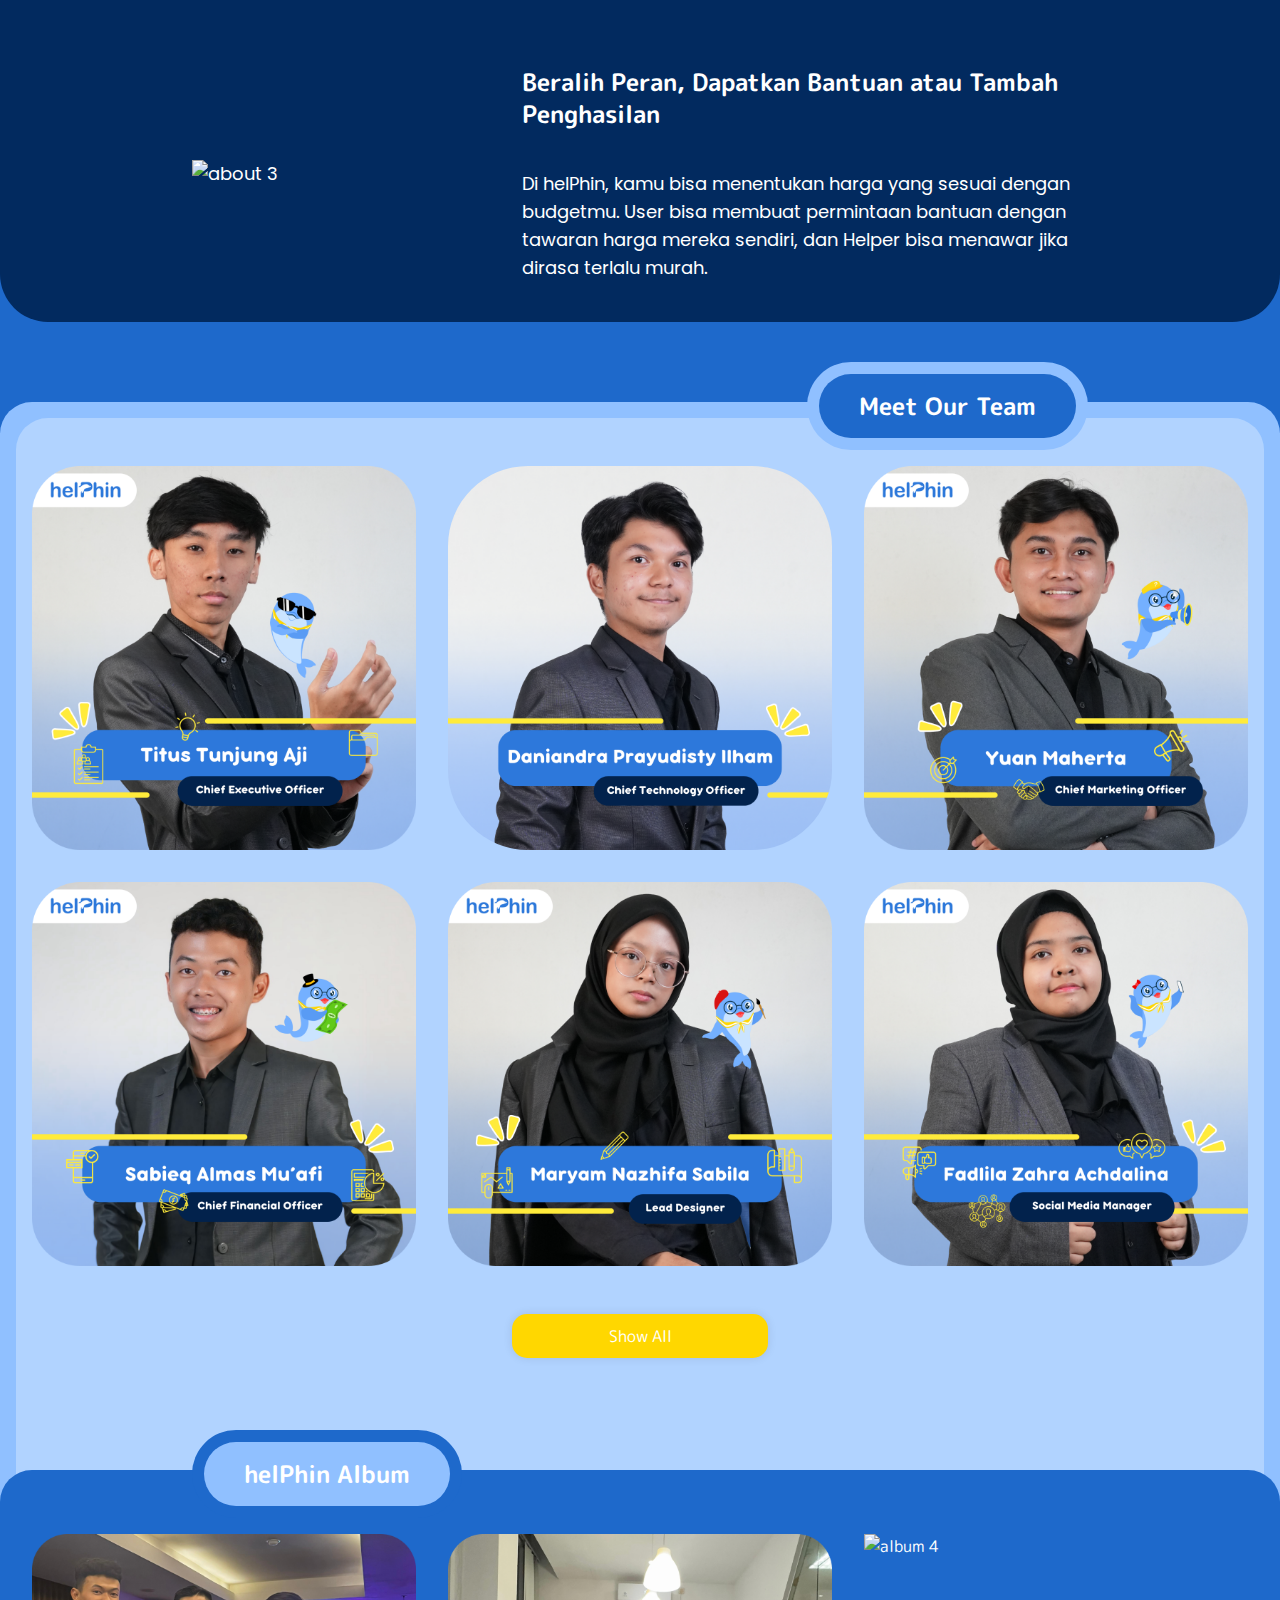
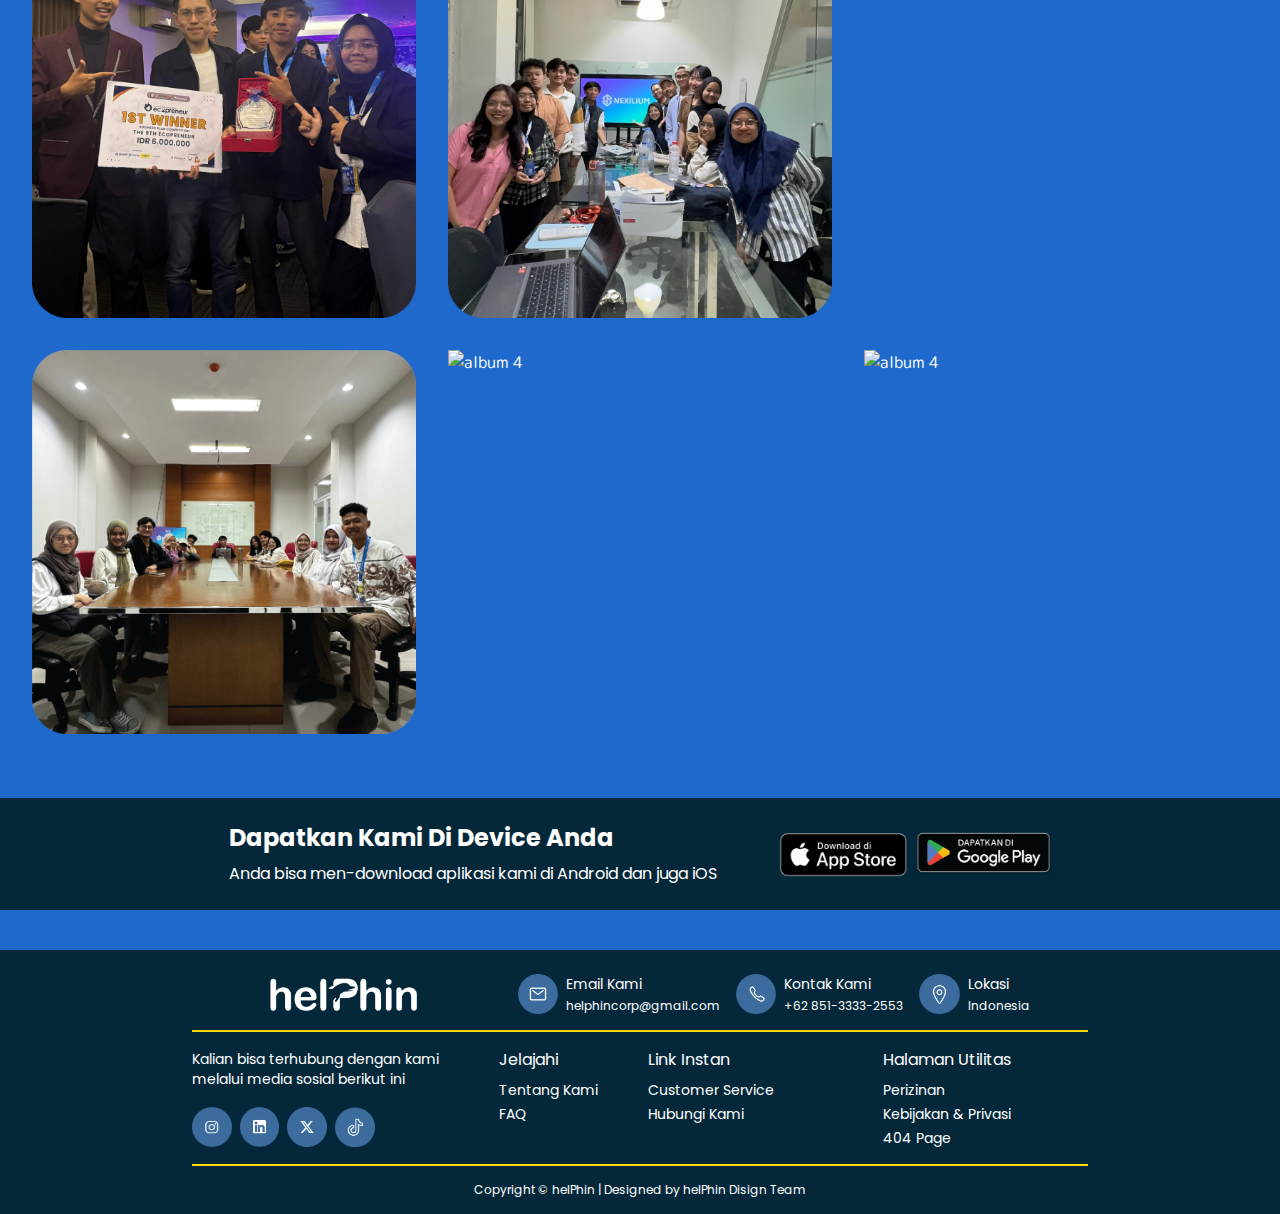
==== commit fdecace9: "pageTeam" ====
--- a/index.html
+++ b/index.html
@@ -52,32 +52,29 @@
     </aside>
 
     <!-- Hero -->
-    <section
-      class="relative flex-1 bg-x-lightblue grid pb-24 min-h-screen overflow-hidden"
-    >
+    <section class="relative sm:pl-2 sm:pb-8 flex-1 pt-6 bg-x-lightblue grid pb-24 min-h-screen overflow-hidden">
       <img
         src="./assets/images/hero-vector.png"
         alt="hero"
-        class="absolute inset-0 w-full h-full object-cover"
+        class="absolute inset-0 w-full h-full sm:h-full object-cover"
       />
       <img
         src="./assets/images/hero-vector-divider.png"
         alt="hero"
-        class="absolute inset-0 w-full h-full object-cover sm:object-fill scale-[2.5] sm:scale-100"
+        class="absolute inset-0 w-full h-full sm:h-full sm:w-full object-cover sm:object-fill scale-[2.5] sm:scale-100"
       />
 
-      <div class="relative flex items-center justify-evenly gap-4 p-8 lg:px-16">
+      <div class="relative flex items-center justify-evenly gap-1 p-4 lg:px-18">
         <div
-          class="flex-1 space-y-6 md:space-y-8 lg:space-y-10 xl:space-y-12 2xl:space-y-20"
+          class="flex-1 space-y-6 md:space-y-8 lg:space-y-10 "
         >
           <img
             src="./assets/images/logo-full.png"
             alt="logo"
-            class="h-16 sm:h-20 xl:h-32 2xl:h-48 mx-auto sm:mx-0"
-          />
-
-          <p
-            class="bg-x-navy/75 p-2 rounded-md xl:text-lg 2xl:text-xl text-center sm:text-left xl:max-w-2xl 2xl:max-w-3xl"
+            class="h-16 sm:h-20 lg:h-35  mx-auto sm:mx-0"
+          />
+
+          <p class="rounded-md sm:text-align xl:text-lg my-4 text-center sm:text-left xl:max-w-2xl 2xl:max-w-3xl"
           >
             HelPhin adalah platform edukasi kolaboratif yang menghubungkan
             sesama pelajar untuk mendapatkan bantuan akademik. Dapatkan solusi
@@ -108,7 +105,7 @@
           <img
             src="./assets/images/demo.png"
             alt="demo"
-            class="sm:hidden max-w-xs mx-auto"
+            class="sm:hidden mx-auto"
           />
 
           <div class="gap-2 hidden sm:flex">
@@ -116,7 +113,7 @@
               <img
                 src="./assets/images/download-app-store.png"
                 alt="download-app-store"
-                class="h-12 xl:h-20 2xl:h-24"
+                class="h-12 xl:h-20 2xl:h-20"
               />
               <span class="sr-only">Download di App Store</span>
             </a>
@@ -124,7 +121,7 @@
               <img
                 src="./assets/images/download-play-store.png"
                 alt="download-play-store"
-                class="h-12 xl:h-20 2xl:h-24"
+                class="h-12 xl:h-20 2xl:h-20"
               />
               <span class="sr-only">Download di Play Store</span>
             </a>
@@ -134,75 +131,85 @@
         <img
           src="./assets/images/demo.png"
           alt="demo"
-          class="flex-1 hidden sm:block max-w-64 sm:max-w-xs md:max-w-sm lg:max-w-md xl:max-w-lg 2xl:max-w-2xl"
+          class="flex-1 hidden sm:block max-w-64 sm:max-w-xs md:max-w-sm lg:max-w-md xl:max-w-2lg "
         />
       </div>
     </section>
 
     <!-- About -->
+    
     <div class="rounded-[3rem] bg-x-blue h-40 -mt-10 relative px-12">
-      <div class="relative max-w-4xl mx-auto">
-        <div class="absolute -top-10 left-0 bg-x-blue rounded-[5rem] p-3">
-          <h1
-            class="text-xl sm:text-2xl font-bold font-mplus px-8 sm:px-10 py-3 sm:py-4 bg-x-lightblue rounded-[5rem]"
-          >
-            About helPhin
-          </h1>
-        </div>
-        <img
-          src="./assets/images/dolfi.png"
-          alt="dolfi"
-          class="h-40 absolute -top-[7.8rem] right-0 hidden md:block"
-        />
+      <div class="relative max-w-4xl ">
+        <div class="mx-auto">
+          <div class="absolute -top-10 right-18 bg-x-blue rounded-[5rem] p-3">
+            <h1
+              style=" font-size: calc(3rem + ((1vw - 7.68px) * 0.6944));"
+              class="text-xl sm:text-auto font-bold font-mplus px-8 sm:px-14 py-3 sm:py-4 bg-x-lightblue rounded-[5rem]"
+            >
+              About helPhin
+            </h1>
+          </div>
+          <img
+            src="./assets/images/dolfi.png"
+            alt="dolfi"
+            style="height: calc(15rem + ((1vw - 7.68px) * 0.6944));"
+            class="h-50 absolute -top-[11.8rem] left-20  hidden md:block"
+          />
+        </div>
       </div>
     </div>
-
-    <section
-      id="about"
-      class="px-6 py-10 rounded-[3rem] bg-x-darkblue font-mplus -mt-24 z-10 relative"
-    >
+    <section id="about"class="px-6 py-10 rounded-[3rem] bg-x-darkblue -mt-24 z-10 relative">
       <div
-        class="grid grid-cols-1 max-w-4xl 2xl:max-w-6xl mx-auto gap-6 text-sm sm:text-base xl:text-lg 2xl:text-2xl"
+        class="grid grid-cols-1 max-w-4xl 2xl:max-w-8xl mx-auto gap-6 text-sm sm:text-base xl:text-lg 2xl:text-xl"
       >
-        <div class="flex items-center gap-4">
-          <img
+        <div class="flex items-center gap-4 mt-10 mb-4">
+          <img style="background-repeat: no-repeat; display: inline-block; background-position: center; background-size: contain; background-image:url('./assets/images/bg-gif-1.png') ;"
             src="./assets/images/GifPage1.gif"
             alt="about 1"
-            class="basis-1/3 sm:basis-1/4"
-          />
-          <p class="flex-1">
-            Di helPhin, kamu bisa dengan mudah beralih peran antara User dan
-            Helper. Kapanpun kamu butuh uang saku, kamu bisa membantu teman
-            lain. Dan kapanpun kamu butuh bantuan, kamu bisa dengan cepat
-            menemukan Helper yang tepat.
-          </p>
-        </div>
-
-        <div class="flex items-center gap-4">
+            class="basis-1/3 sm:basis-1/3"
+          />
+          <div class="flex-1">
+            <h1 class="text-xl mb-4 sm:text-2xl font-bold font-mplus">Beralih Peran, Dapatkan Bantuan atau Tambah Penghasilan</h1>
+            <p class="">
+              Di helPhin, kamu bisa dengan mudah beralih peran antara User dan
+              Helper. Kapanpun kamu butuh uang saku, kamu bisa membantu teman
+              lain. Dan kapanpun kamu butuh bantuan, kamu bisa dengan cepat
+              menemukan Helper yang tepat.
+            </p>
+          </div>
+        </div>
+
+        <div class="flex items-center gap-4 mb-4">
+          <div class="flex-1 pl-6">
+            <h1 class="text-xl mb-4 sm:text-2xl font-bold font-mplus">Beralih Peran, Dapatkan Bantuan atau Tambah Penghasilan</h1>
+            <p>
+              HelPhin menyediakan pilihan mata pelajaran yang sangat beragam,
+              mulai dari Matematika, Fisika, Kimia, Bahasa Inggris, hingga mata
+              pelajaran lainnya. Kamu pasti akan menemukan bantuan yang kamu
+              butuhkan di sini.
+            </p>
+          </div>
           <img
             src="./assets/images/GifPage2.gif"
             alt="about 2"
-            class="basis-1/3 sm:basis-1/4"
-          />
-          <p class="flex-1">
-            HelPhin menyediakan pilihan mata pelajaran yang sangat beragam,
-            mulai dari Matematika, Fisika, Kimia, Bahasa Inggris, hingga mata
-            pelajaran lainnya. Kamu pasti akan menemukan bantuan yang kamu
-            butuhkan di sini.
-          </p>
+            class="basis-1/3 sm:basis-1/3"
+          />
         </div>
 
         <div class="flex items-center gap-4">
           <img
             src="./assets/images/GifPage3.gif"
             alt="about 3"
-            class="basis-1/3 sm:basis-1/4"
-          />
-          <p class="flex-1">
-            Di helPhin, kamu bisa menentukan harga yang sesuai dengan budgetmu.
-            User bisa membuat permintaan bantuan dengan tawaran harga mereka
-            sendiri, dan Helper bisa menawar jika dirasa terlalu murah.
-          </p>
+            class="basis-1/3 sm:basis-1/3"
+          />
+          <div class="flex-1">
+            <h1 class="text-xl mb-4 sm:text-2xl font-bold font-mplus">Beralih Peran, Dapatkan Bantuan atau Tambah Penghasilan</h1>
+            <p>
+              Di helPhin, kamu bisa menentukan harga yang sesuai dengan budgetmu.
+              User bisa membuat permintaan bantuan dengan tawaran harga mereka
+              sendiri, dan Helper bisa menawar jika dirasa terlalu murah.
+            </p>
+          </div>
         </div>
       </div>
     </section>
@@ -226,14 +233,17 @@
 
       <div
         class="rounded-t-[2rem] px-4 pt-12 pb-36 bg-x-extra-lightblue font-mplus z-10 relative"
-      >
-        <div class="grid grid-cols-2 md:grid-cols-3 gap-4 md:gap-6 lg:gap-8">
-          <img src="./assets/images/team-1.png" alt="team 1" />
-          <img src="./assets/images/team-2.png" alt="team 2" />
-          <img src="./assets/images/team-3.png" alt="team 3" />
-          <img src="./assets/images/team-4.png" alt="team 4" />
-          <img src="./assets/images/team-5.png" alt="team 5" />
-          <img src="./assets/images/team-6.png" alt="team 6" />
+        >
+        <div class="value">
+          <div class="grid grid-cols-2 md:grid-cols-3 gap-4 md:gap-6 lg:gap-8">
+            <img src="./assets/images/team-1.png" alt="team 1" />
+            <img class="rounded-[1rem] sm:rounded-5" src="./assets/images/team-7.png" alt="team 2" />
+            <img src="./assets/images/team-3.png" alt="team 3" />
+            <img src="./assets/images/team-4.png" alt="team 4" />
+            <img src="./assets/images/team-5.png" alt="team 5" />
+            <img src="./assets/images/team-6.png" alt="team 6" />
+          </div>
+          <a style="margin-top: 3rem;" class="btn relative max-w-64 mx-auto flex justify-center" href="DepartemenTech.html">Show All</a>
         </div>
       </div>
     </section>
@@ -315,39 +325,51 @@
 
           <div class="flex items-center gap-4 flex-wrap break-words">
             <div class="flex items-center gap-2">
-              <img
-                src="./assets/images/icon-mail.png"
-                alt="icon mail"
-                class="h-10"
-              />
-              <div class="space-y-1">
-                <h6 class="text-sm">Email Kami</h6>
-                <p class="text-xs">helphincorp@gmail.com</p>
-              </div>
+              <a href="mailto:helphincorp@gmail.com">
+                <img
+                  src="./assets/images/icon-mail.png"
+                  alt="icon mail"
+                  class="h-10"
+                />
+              </a>
+              <a href="mailto:helphincorp@gmail.com">
+                <div class="space-y-1">
+                  <h6 class="text-sm">Email Kami</h6>
+                  <p class="text-xs">helphincorp@gmail.com</p>
+                </div>
+              </a>
             </div>
 
             <div class="flex items-center gap-2">
-              <img
-                src="./assets/images/icon-phone.png"
-                alt="icon mail"
-                class="h-10"
-              />
-              <div class="space-y-1">
-                <h6 class="text-sm">Kontak Kami</h6>
-                <p class="text-xs">+62 851-3333-2553</p>
-              </div>
+              <a href="wa.me/6285133332553">
+                <img
+                  src="./assets/images/icon-phone.png"
+                  alt="icon mail"
+                  class="h-10"
+                />
+              </a>
+              <a href="wa.me/6285133332553">
+                <div class="space-y-1">
+                  <h6 class="text-sm">Kontak Kami</h6>
+                  <p class="text-xs">+62 851-3333-2553</p>
+                </div>
+              </a>
             </div>
 
             <div class="flex items-center gap-2">
-              <img
-                src="./assets/images/icon-location.png"
-                alt="icon mail"
-                class="h-10"
-              />
-              <div class="space-y-1">
-                <h6 class="text-sm">Lokasi</h6>
-                <p class="text-xs">Indonesia</p>
-              </div>
+              <a href="https://maps.app.goo.gl/YLA1zDByPzFpXVLX6">
+                <img
+                  src="./assets/images/icon-location.png"
+                  alt="icon mail"
+                  class="h-10"
+                />
+              </a>
+              <a href="https://maps.app.goo.gl/YLA1zDByPzFpXVLX6">
+                <div class="space-y-1">
+                  <h6 class="text-sm">Lokasi</h6>
+                  <p class="text-xs">Indonesia</p>
+                </div>
+              </a>
             </div>
           </div>
         </div>
@@ -361,7 +383,7 @@
             </p>
 
             <div class="flex items-center gap-2 flex-wrap">
-              <a href="#">
+              <a href="https://www.instagram.com/helphin.id?igsh=a2c4c3c3MzBqNHc=">
                 <img
                   src="./assets/images/icon-instagram.png"
                   alt="icon instagram"
@@ -370,25 +392,25 @@
                 <span class="sr-only">Instagram</span>
               </a>
 
+              <a href="https://www.linkedin.com/company/helphin-indonesia/">
+                <img
+                  src="./assets/images/icon-linkedin.png"
+                  alt="icon facebook"
+                  class="h-10"
+                />
+                <span class="sr-only">Linkedin</span>
+              </a>
+
               <a href="#">
                 <img
-                  src="./assets/images/icon-facebook.png"
-                  alt="icon facebook"
-                  class="h-10"
-                />
-                <span class="sr-only">Facebook</span>
-              </a>
-
-              <a href="#">
-                <img
-                  src="./assets/images/icon-twitter.png"
+                  src="./assets/images/icon-x.png"
                   alt="icon twitter"
                   class="h-10"
                 />
-                <span class="sr-only">Twitter</span>
-              </a>
-
-              <a href="#">
+                <span class="sr-only">X</span>
+              </a>
+
+              <a href="https://www.tiktok.com/@helphinid?is_from_webapp=1&sender_device=pc">
                 <img
                   src="./assets/images/icon-tiktok.png"
                   alt="icon tiktok"
--- a/assets/css/styles.css
+++ b/assets/css/styles.css
@@ -615,6 +615,15 @@
   inset: 0px;
 }
 
+.image-wrapper {
+  background-image: url('./assets/images/bg-gif-1.png');
+  background-size: cover;
+
+  background-position: center;
+
+  display: inline-block; /* Menjadikan wrapper hanya sebesar isi */
+}
+
 .-top-11{
   top: -3rem;
 }
@@ -630,10 +639,16 @@
 .-top-\[7\.8rem\]{
   top: -7.8rem;
 }
+.-top-\[11\.8rem\]{
+  top: -11.8rem;
+}
 
 .left-0{
   left: 0px;
 }
+.left-20{
+  left: 55rem;
+}
 
 .left-4{
   left: 1rem;
@@ -641,6 +656,9 @@
 
 .right-0{
   right: 0px;
+}
+.right-18{
+  right: 18rem;
 }
 
 .right-4{
@@ -750,6 +768,9 @@
 .h-40{
   height: 10rem;
 }
+.h-50{
+  height: 15rem;
+}
 
 .h-6{
   height: 1.5rem;
@@ -791,6 +812,9 @@
   flex-grow: 1;
 }
 
+.basis-1\/3{
+  flex-basis: 33.333333%;
+}
 .basis-1\/3{
   flex-basis: 33.333333%;
 }
@@ -813,6 +837,9 @@
 .grid-cols-2{
   grid-template-columns: repeat(2, minmax(0, 1fr));
 }
+.grid-cols-10{
+  grid-template-columns: repeat(10, minmax(0, 1fr));
+}
 
 .flex-col{
   flex-direction: column;
@@ -842,6 +869,9 @@
   justify-content: space-evenly;
 }
 
+.gap-1{
+  gap: 0.2rem;
+}
 .gap-2{
   gap: 0.5rem;
 }
@@ -852,6 +882,9 @@
 
 .gap-6{
   gap: 1.5rem;
+}
+.gap-8{
+  gap: 2rem;
 }
 
 .space-y-1 > :not([hidden]) ~ :not([hidden]){
@@ -890,6 +923,10 @@
   overflow-wrap: break-word;
 }
 
+.rounded-\[1rem\]{
+  border-radius: 1rem;
+}
+
 .rounded-\[3rem\]{
   border-radius: 3rem;
 }
@@ -981,6 +1018,9 @@
 .p-8{
   padding: 2rem;
 }
+.p-12{
+  padding: 4rem;
+}
 
 .px-12{
   padding-left: 3rem;
@@ -1037,13 +1077,21 @@
 .pb-24{
   padding-bottom: 6rem;
 }
+.pb-28{
+  padding-bottom: 10rem;
+}
 
 .pb-36{
   padding-bottom: 9rem;
 }
 
-
-
+.pl-6{
+  padding-left:6rem;
+}
+
+.pt-18{
+  padding-top: 6rem;
+}
 .pt-12{
   padding-top: 3rem;
 }
@@ -1117,17 +1165,189 @@
   background-color: rgb(30 105 203 / var(--tw-bg-opacity));
 }
 
+.photo-team-staf {
+  display: grid;
+  grid-template-columns: repeat(auto-fill, minmax(180px, 1fr)); /* Mengisi kolom secara otomatis */
+  gap: 20px 80px; 
+  padding:4px;
+}
+
+.photo-team-staf img {
+  width: 100%;
+  height: auto;
+}
+
+.label-staff {
+  position: absolute;
+  top: 3px;
+  right: 3px;
+  background-color: #4d9ff0;
+  color: white;
+  padding: 5px 10px;
+  font-weight: bold;
+  border-radius: 20px;
+  font-size: calc(8px + ((1vw - 7.68px) * 0.6944));
+  text-align: center;
+}
+.label {
+  position: absolute;
+  top: 3px;
+  right: 3px;
+  background-color: #4d9ff0;
+  color: white;
+  padding: 5px 15px;
+  font-weight: bold;
+  border-radius: 20px;
+  font-size: calc(10px + ((1vw - 7.68px) * 0.6944));
+  text-align: center;
+}
+.label-ceo {
+  position: absolute;
+  top: 3px;
+  right: 3px;
+  background-color: #4d9ff0;
+  color: white;
+  padding: 5px 15px;
+  font-weight: bold;
+  border-radius: 20px;
+  font-size: calc(20px + ((1vw - 7.68px) * 0.6944));
+  text-align: center;
+}
+.profile-container {
+  position: relative;
+  border-radius: 15px;
+  overflow: hidden;
+  text-align: center;
+}
+
+.navbar {
+  position: fixed;
+  top: 0;
+  width: 100%;
+  padding: 10px;
+  background-color: rgba(0, 0, 0, 0); /* Transparan awal */
+  transition: background-color 0.3s ease; /* Transisi yang halus */
+}
+
+.navbar.active {
+  border-bottom-width: 4px;
+  --tw-border-opacity: 1;
+  border-color: rgb(255 215 0 / var(--tw-border-opacity));
+  background-color: rgba(0, 0, 0, 1); /* Background solid */
+}
+
+.photo-gallery {
+  display: grid;
+  gap: 20px;
+}
+
+.photo-gallery {
+  grid-template-columns: repeat(5, 1fr);
+}
+
+
+
+
+
+/* Responsif untuk layout dengan 3 kolom (di atas 640px dan di bawah 992px) */
+@media (max-width: 992px) and (min-width: 640px) {
+  .photo-gallery {
+    grid-template-columns: repeat(3, 1fr); /* 3 kolom */
+  }
+}
+
+/* Layout untuk layar kecil (di bawah 640px) - Satu foto per baris */
+@media (max-width: 640px) {
+  .sm\:mt-2{
+    margin-top :120px;
+  }
+  .sm\:mt-1{
+    margin-top :50px;
+  }
+  .sm\:mb-0{
+    margin-bottom :12px;
+  }
+  .photo-team-staf {
+    display: grid;
+    grid-template-columns: repeat(auto-fill, minmax(90px, 1fr)); /* Mengisi kolom secara otomatis */
+    gap: 10px 35px; 
+    padding:4px;
+  }
+  .photo-gallery {
+    grid-template-columns: repeat(2, 1fr); /* 1 kolom */
+    grid-template-areas: 
+      "photo-3 photo-3"  /* Baris pertama: Foto 3 dengan lebar penuh */
+      "photo-2 photo-1"  /* Baris kedua: Foto 2 dan 1 */
+      "photo-4 photo-5";
+  }
+  .photo-1 { grid-area: photo-1; }
+  .photo-2 { grid-area: photo-2; }
+  .photo-3 { grid-area: photo-3; }
+  .photo-4 { grid-area: photo-4; }
+  .photo-5 { grid-area: photo-5; }
+}
+
 
 @media (min-width: 640px){
+  .label-ceo {
+    position: absolute;
+    top: 3px;
+    right: 3px;
+    background-color: #4d9ff0;
+    color: white;
+    padding: 5px 15px;
+    font-weight: bold;
+    border-radius: 20px;
+    font-size: calc(10px + ((1vw - 7.68px) * 0.6944));
+    text-align: center;
+  }
+  /* .sm\: */
   .sm\:mx-0{
     margin-left: 0px;
     margin-right: 0px;
   }
 
+  .sm\:pl-2{
+    padding-left:3rem;
+  }
+  .sm\:pb-8{
+    padding-bottom:20rem;
+  }
+  .sm\:text-align{
+    text-align:justify;
+  }
+
+  .sm\:rounded-5{
+    border-radius:5rem;
+  }
+  .sm\:rounded-none{
+    border-radius:0;
+  }
+  .sm\:rounded-y-right{
+    border-top-right-radius: 1rem;
+    border-bottom-right-radius: 1rem;
+  }
+
+  .sm\:rounded-y-left{
+    border-top-left-radius: 1rem;
+    border-bottom-left-radius: 1rem;
+  }
+
   .sm\:h-16{
     height: 4rem;
   }
 
+  .sm\:h-20{
+    height: 7rem;
+  }
+
+  .sm\:w-full{
+    width: 100rem;
+  }
+  .sm\:h-full{
+    height: 70rem;
+  }
+
   .sm\:block{
     display: block;
   }
@@ -1148,6 +1368,9 @@
     max-width: 20rem;
   }
 
+  .sm\:basis-1\/3{
+    flex-basis: 35%;
+  }
   .sm\:basis-1\/4{
     flex-basis: 25%;
   }
@@ -1188,6 +1411,14 @@
     padding-left: 3rem;
     padding-right: 3rem;
   }
+  .sm\:px-14{
+    padding-left: 4rem;
+    padding-right: 4rem;
+  }
+  .sm\:px-16{
+    padding-left: 5rem;
+    padding-right: 5rem;
+  }
 
   .sm\:py-4{
     padding-top: 1rem;
@@ -1198,6 +1429,10 @@
     text-align: left;
   }
 
+  .sm\:text-auto{
+    font-size: 3rem;
+    line-height: 2.5rem;
+  }
   .sm\:text-3xl{
     font-size: 2rem;
     line-height: 2rem;
@@ -1222,6 +1457,9 @@
 }
 
 @media (min-width: 768px){
+  .md\:.photo-team {
+    grid-template-columns: repeat(3, 1fr); /* 2 kolom pada layar lebih kecil */
+  }
   .md\:block{
     display: block;
   }
@@ -1233,7 +1471,7 @@
   .md\:grid-cols-3{
     grid-template-columns: repeat(3, minmax(0, 1fr));
   }
-
+  
   .md\:gap-6{
     gap: 1.5rem;
   }
@@ -1250,6 +1488,10 @@
 }
 
 @media (min-width: 1024px){
+  .lg\:h-35{
+    height: 9rem;
+  }
+
   .lg\:left-0{
     left: 0px;
   }
@@ -1276,9 +1518,16 @@
     padding-left: 4rem;
     padding-right: 4rem;
   }
+  .lg\:px-18{
+    padding-left: 7rem;
+    padding-right: 7rem;
+  }
 }
 
 @media (min-width: 1280px){
+  .xl\:h-16{
+    height: 4rem;
+  }
   .xl\:h-20{
     height: 5rem;
   }
@@ -1293,6 +1542,9 @@
 
   .xl\:max-w-lg{
     max-width: 32rem;
+  }
+  .xl\:max-w-2lg{
+    max-width: 35rem;
   }
 
   .xl\:space-y-12 > :not([hidden]) ~ :not([hidden]){
@@ -1337,6 +1589,9 @@
     max-width: 56rem;
   }
 
+  .\32xl\:max-w-8xl{
+    max-width: 80rem;
+  }
   .\32xl\:max-w-6xl{
     max-width: 72rem;
   }
